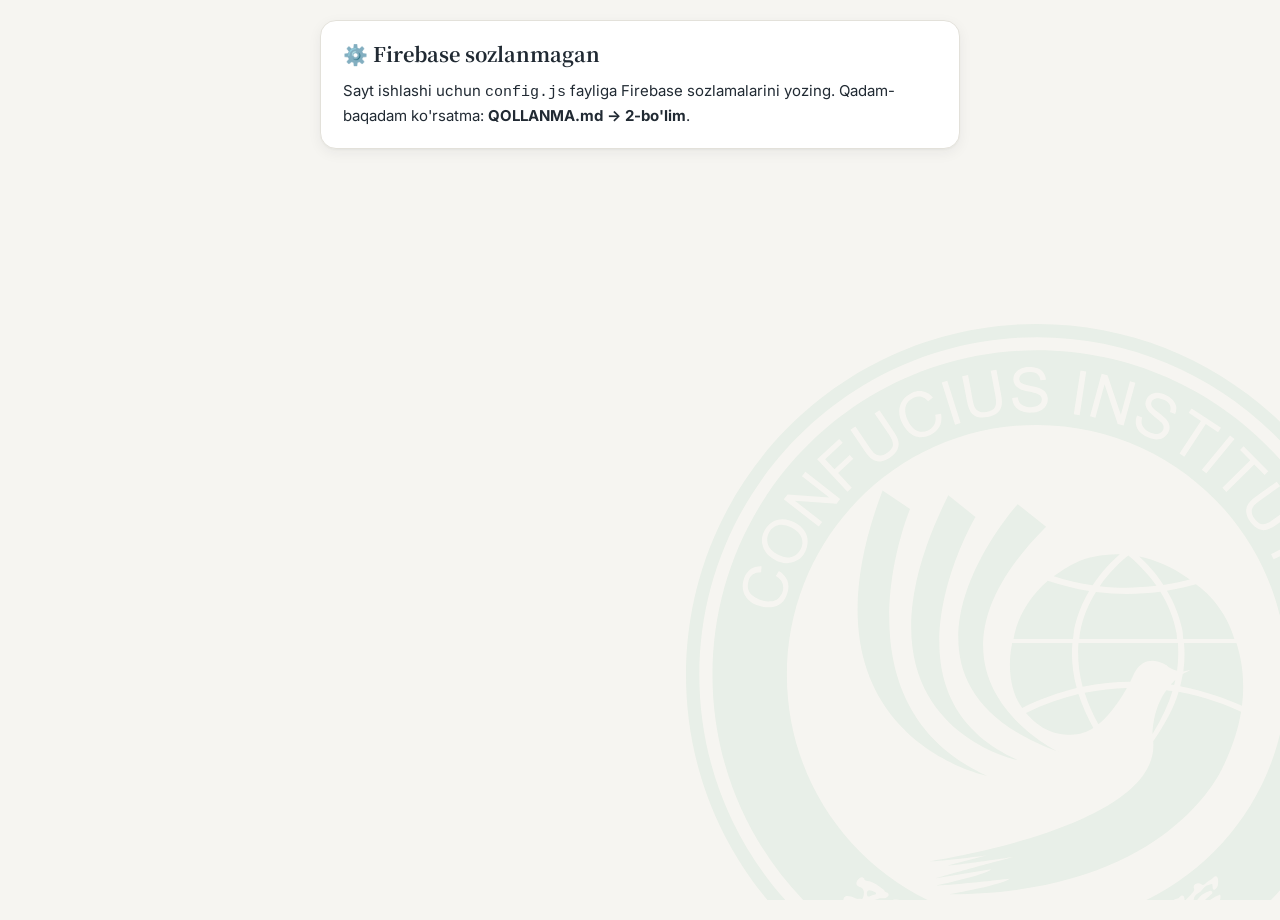
==== davomat/index.html @ bd34e46a "Laoshi Zhuli: portal, Testlar va Hanzi, Davomat, Doska, Dars jadvali (UZ/RU/EN/中文) - Bosh sahifa: bo" ====
<!doctype html>
<html lang="uz">
<head>
<meta charset="utf-8">
<meta name="viewport" content="width=device-width, initial-scale=1, viewport-fit=cover">
<meta name="theme-color" content="#009758">
<title>Davomat · Laoshi Zhuli</title>
<link rel="icon" href="../shared/logo.svg" type="image/svg+xml">
<link rel="preconnect" href="https://fonts.googleapis.com">
<link href="https://fonts.googleapis.com/css2?family=Noto+Serif+SC:wght@500;700;900&family=Inter:wght@400;500;600;700&display=swap" rel="stylesheet">
<link rel="stylesheet" href="../shared/core.css">
<style>
#att-pres{position:fixed;inset:0;z-index:150;background:#FBFAF6;display:flex;flex-direction:column}
#att-pres .ap-top{display:flex;gap:8px;align-items:center;padding:10px 16px;border-bottom:1px solid var(--line);flex-wrap:wrap}
#att-pres .ap-top b{font-family:var(--serif);font-size:20px}
#att-pres .ap-main{flex:1;display:flex;gap:28px;padding:18px 24px;align-items:center;justify-content:center;min-height:0}
#att-pres .ap-qr{display:flex;flex-direction:column;align-items:center;gap:10px}
#att-pres #ap-qr{width:min(72vh,58vw);height:min(72vh,58vw);background:#fff;border-radius:16px;padding:10px;box-shadow:var(--shadow)}
#att-pres #ap-qr svg{width:100%;height:100%;display:block}
#att-pres .ap-bar{width:min(72vh,58vw);height:6px;background:#EEF0F2;border-radius:99px;overflow:hidden}
#att-pres .ap-bar i{display:block;height:100%;background:var(--brand);transition:width 1s linear}
#att-pres .ap-scan{font-weight:600;font-size:18px}
#att-pres .ap-side{width:min(360px,32vw);align-self:stretch;overflow:auto}
#att-pres .ap-count b{font-family:var(--serif);font-size:72px;color:var(--brand);line-height:1}
#att-pres .ap-count{font-size:28px;font-weight:700}
#att-pres .ap-item{display:flex;gap:8px;align-items:center;justify-content:space-between;padding:7px 0;border-bottom:1px solid var(--line);font-size:15px}
#att-pres .ap-item span:first-child{flex:1;font-weight:600}
@media(max-width:800px){#att-pres .ap-main{flex-direction:column;overflow:auto}#att-pres #ap-qr,#att-pres .ap-bar{width:86vw;height:auto}#att-pres #ap-qr{height:86vw}#att-pres .ap-side{width:100%}}
</style>
</head>
<body>
<div class="ci-bg"></div>
<div class="wrap" id="app"><p class="muted center" style="margin-top:40px">…</p></div>
<script src="../shared/i18n.js"></script>
<script src="../config.js"></script>
<script src="../shared/vendor/firebase-app-compat.js"></script>
<script src="../shared/vendor/firebase-auth-compat.js"></script>
<script src="../shared/vendor/firebase-database-compat.js"></script>
<script src="../shared/vendor/qrcode.js"></script>
<script src="../shared/app.js"></script>
<script src="../shared/groups.js"></script>
<script src="i18n.js"></script>
<script src="att.js"></script>
</body>
</html>
---- shared/core.css ----
/* Laoshi Zhuli — umumiy dizayn (barcha bo'limlar) */
:root{
  --paper:#F6F5F1; --card:#FFFFFF; --ink:#212A33; --ink-soft:#5A6672;
  --line:#E3E1DA; --red:#BE3A2B; --red-soft:#F7E8E5; --jade:#00865A; --jade-soft:#E3F3EB;
  --brand:#009758; --brand-dark:#00744A;
  --amber:#D08B0B; --amber-soft:#FBF1DC; --blue:#3D6B8E; --blue-soft:#E7EFF5;
  --r-sm:8px; --r:12px; --r-lg:16px;
  --shadow:0 1px 2px rgba(33,42,51,.04), 0 4px 14px rgba(33,42,51,.06);
  --shadow-pop:0 8px 28px rgba(33,42,51,.16);
  --focus:0 0 0 3px rgba(0,151,88,.22);
  --serif:'Noto Serif SC','Songti SC','SimSun',serif;
  --sans:'Inter',system-ui,-apple-system,'Segoe UI','PingFang SC','Microsoft YaHei',sans-serif;
}
*{box-sizing:border-box;margin:0;padding:0}
html{-webkit-text-size-adjust:100%}
body{background:var(--paper);color:var(--ink);font-family:var(--sans);font-size:15px;line-height:1.55;min-height:100vh;
  -webkit-font-smoothing:antialiased;text-rendering:optimizeLegibility}
.wrap{max-width:1140px;margin:0 auto;padding:0 16px 80px}
.narrow{max-width:640px;margin-left:auto;margin-right:auto}
h1,h2,h3{font-family:var(--serif);line-height:1.3}
h1{font-size:26px} h2{font-size:20px;margin-bottom:12px} h3{font-size:16px;margin-bottom:8px}
a{color:var(--brand-dark)}
.muted{color:var(--ink-soft);font-size:13.5px}
.hidden{display:none!important}
.center{text-align:center}
.nowrap{white-space:nowrap}
.mt{margin-top:12px}.mt2{margin-top:20px}.mb{margin-bottom:12px}
.flex{display:flex;gap:8px;align-items:center;flex-wrap:wrap}
.spacer{flex:1}

/* ---------- yopishqoq sarlavha ---------- */
.topbar{position:sticky;top:0;z-index:60;display:flex;align-items:center;gap:12px;
  margin:0 -16px 20px;padding:10px 16px;background:rgba(246,245,241,.9);
  backdrop-filter:saturate(1.6) blur(10px);-webkit-backdrop-filter:saturate(1.6) blur(10px);border-bottom:1px solid var(--line)}
.topbar .tb-logo{width:38px;height:38px;flex:none;display:block}
.topbar .tb-title{min-width:0;flex:1}
.topbar .tb-title b{display:block;font-family:var(--serif);font-size:18px;line-height:1.2;white-space:nowrap;overflow:hidden;text-overflow:ellipsis}
.topbar .tb-title small{display:block;color:var(--ink-soft);font-size:12px;white-space:nowrap;overflow:hidden;text-overflow:ellipsis}
.topbar .tb-act{display:flex;gap:8px;align-items:center;flex:none}
.topbar a.tb-home{display:flex;align-items:center;gap:10px;text-decoration:none;color:inherit;min-width:0;flex:1}
@media(max-width:640px){
  .topbar{margin:0 -10px 14px;padding:8px 10px;gap:8px}
  .topbar .tb-title b{font-size:15.5px}
  .topbar .tb-logo{width:32px;height:32px}
  .wrap{padding:0 10px 60px}
}

/* ---------- til tanlash ---------- */
.ci-lang{display:inline-flex;background:#fff;border:1.5px solid var(--line);border-radius:99px;padding:2px;gap:2px}
.ci-lang button{background:transparent;border:0;border-radius:99px;padding:4px 9px;font-size:12px;font-weight:700;color:var(--ink-soft);cursor:pointer}
.ci-lang button.on{background:var(--brand);color:#fff}
.ci-lang button:hover:not(.on){color:var(--ink)}

/* ---------- kartochka ---------- */
.card{background:var(--card);border:1px solid var(--line);border-radius:var(--r-lg);box-shadow:var(--shadow);padding:20px 22px;margin-bottom:16px}
.card h2{display:flex;align-items:center;gap:8px;flex-wrap:wrap}
@media(max-width:640px){ .card{padding:16px 14px;border-radius:var(--r)} }

/* ---------- tugmalar ---------- */
button,.btn{font-family:var(--sans);font-size:14.5px;font-weight:600;border:none;border-radius:9px;padding:10px 18px;cursor:pointer;
  transition:background .15s,border-color .15s,color .15s,transform .06s;display:inline-flex;align-items:center;justify-content:center;gap:6px;
  text-decoration:none;line-height:1.3}
button:active{transform:translateY(1px)}
button:disabled{opacity:.45;cursor:not-allowed}
.btn-p{background:var(--ink);color:#fff}.btn-p:hover{background:#37424e}
.btn-red{background:var(--red);color:#fff}.btn-red:hover{background:#a32e21}
.btn-jade,.btn-brand{background:var(--brand);color:#fff}.btn-jade:hover,.btn-brand:hover{background:var(--brand-dark)}
.btn-amber{background:var(--amber);color:#fff}
.btn-ghost{background:#fff;border:1.5px solid var(--line);color:var(--ink)}
.btn-ghost:hover{border-color:var(--ink-soft);background:#FBFBF9}
.btn-sm{padding:6px 12px;font-size:13px;border-radius:7px}
.btn-xs{padding:3px 8px;font-size:12px;border-radius:6px}
.btn-lg{padding:14px 24px;font-size:16px;border-radius:12px}
.btn-block{width:100%}
button:focus-visible,input:focus-visible,select:focus-visible,textarea:focus-visible,a:focus-visible{outline:none;box-shadow:var(--focus)}

/* ---------- maydonlar ---------- */
input,textarea,select{width:100%;font-family:var(--sans);font-size:14.5px;color:var(--ink);background:#fff;border:1.5px solid var(--line);
  border-radius:9px;padding:10px 12px;outline:none;transition:border-color .15s,box-shadow .15s}
input:focus,textarea:focus,select:focus{border-color:var(--brand);box-shadow:var(--focus)}
textarea{resize:vertical;line-height:1.6}
textarea.mono{font-family:ui-monospace,Menlo,monospace;font-size:13.5px}
input[type=radio],input[type=checkbox]{width:auto;box-shadow:none;accent-color:var(--brand)}
input[type=file]{padding:9px 11px;background:#FBFBF9;font-size:13.5px}
label{display:block;font-size:13px;font-weight:600;margin:14px 0 5px;color:var(--ink)}
.card>label:first-child{margin-top:0}
label.chk{display:flex;gap:9px;align-items:flex-start;font-weight:500;margin:10px 0 0;cursor:pointer}
label.chk input{margin-top:3px;flex:none}
label.chk small{display:block;color:var(--ink-soft);font-weight:400;font-size:12.5px}
.row{display:flex;gap:12px;flex-wrap:wrap}.row>*{flex:1;min-width:140px}
.grid2{display:grid;grid-template-columns:1fr 1fr;gap:14px}
@media(max-width:640px){.grid2{grid-template-columns:1fr}}

/* ---------- tablar ---------- */
.tabs{display:flex;gap:6px;margin-bottom:18px;flex-wrap:nowrap;overflow-x:auto;scrollbar-width:none;padding-bottom:4px;-webkit-overflow-scrolling:touch}
.tabs::-webkit-scrollbar{display:none}
.tab{padding:8px 16px;border-radius:99px;border:1.5px solid var(--line);background:#fff;font-size:13.5px;font-weight:600;cursor:pointer;
  color:var(--ink-soft);white-space:nowrap;flex:none}
.tab.on{background:var(--ink);color:#fff;border-color:var(--ink)}
.tab:hover:not(.on){border-color:var(--ink-soft);color:var(--ink)}
.tab-sep{flex:none;width:1px;align-self:stretch;background:var(--line);margin:4px 6px}

/* ---------- belgilar ---------- */
.dot{width:12px;height:12px;border-radius:50%;display:inline-block;vertical-align:-1px}
.d-green{background:var(--jade)}.d-yellow{background:var(--amber)}.d-red{background:var(--red)}.d-blue{background:var(--blue)}.d-gray{background:#B9BFC6}
.pill{display:inline-flex;align-items:center;gap:5px;padding:3px 9px;border-radius:99px;font-size:11.5px;font-weight:600;white-space:nowrap}
.p-green{background:var(--jade-soft);color:var(--jade)}
.p-yellow{background:var(--amber-soft);color:#96650a}
.p-red{background:var(--red-soft);color:var(--red)}
.p-blue{background:var(--blue-soft);color:var(--blue)}
.p-gray{background:#EEF0F2;color:var(--ink-soft)}
.code{font-family:ui-monospace,monospace;background:#F0F1EC;border:1px solid var(--line);border-radius:7px;padding:2px 7px;font-size:12.5px}

/* ---------- jadval ---------- */
table{width:100%;border-collapse:collapse;font-size:14px}
th{font-size:11.5px;text-transform:uppercase;letter-spacing:.05em;color:var(--ink-soft);text-align:left;padding:10px 12px;border-bottom:2px solid var(--line)}
td{padding:10px 12px;border-bottom:1px solid var(--line);vertical-align:middle}
tr:hover td{background:#FAFAF7}
.tbl{overflow-x:auto;border:1px solid var(--line);border-radius:var(--r);background:#fff}
.tbl table{font-size:13.5px}
.tbl th{position:sticky;top:0;background:#FBFBF9;z-index:1}
.tbl tr:last-child td{border-bottom:none}
.bar{height:8px;background:#EEF0F2;border-radius:99px;overflow:hidden;min-width:80px}
.bar>i{display:block;height:100%;background:var(--brand);border-radius:99px}

/* ---------- ro'yxat qatori ---------- */
.lrow{display:flex;align-items:flex-start;justify-content:space-between;gap:14px;flex-wrap:wrap;background:var(--card);
  border:1px solid var(--line);border-radius:var(--r);padding:14px 16px;margin-bottom:10px;transition:border-color .15s,box-shadow .15s}
.lrow:hover{border-color:#D3D0C7;box-shadow:var(--shadow)}
.lrow-main{min-width:200px;flex:1}
.lrow-title{font-family:var(--serif);font-weight:700;font-size:16px;line-height:1.35;display:flex;align-items:center;gap:8px;flex-wrap:wrap}
.lrow-sub{color:var(--ink-soft);font-size:13.5px;margin-top:3px}
.lrow-act{display:flex;gap:8px;align-items:center;flex-wrap:wrap;flex:none}
@media(max-width:640px){ .lrow{padding:13px} .lrow-act{width:100%} .lrow-act .btn-sm{flex:1} }

/* ---------- "⋯" menyu ---------- */
.menu{position:relative;display:inline-block}
.menu-btn{min-width:38px;font-size:17px;line-height:1;padding:6px 10px;letter-spacing:1px}
.menu-pop{position:absolute;right:0;top:calc(100% + 6px);z-index:70;min-width:214px;background:#fff;border:1px solid var(--line);
  border-radius:var(--r);box-shadow:var(--shadow-pop);padding:6px;display:flex;flex-direction:column}
.menu-item{background:transparent;border:none;text-align:left;justify-content:flex-start;padding:9px 11px;border-radius:var(--r-sm);font-size:13.5px;font-weight:500;color:var(--ink);width:100%;white-space:nowrap}
.menu-item:hover{background:#F2F4F6}
.menu-item.danger{color:var(--red)}.menu-item.danger:hover{background:var(--red-soft)}

/* ---------- eslatma, bo'sh holat, statistika ---------- */
.note{background:var(--amber-soft);border:1px solid #EBD9AE;border-radius:var(--r);padding:12px 14px;font-size:13.5px;margin:12px 0;line-height:1.5}
.note.red{background:var(--red-soft);border-color:#E8C4BE}
.note.green{background:var(--jade-soft);border-color:#BFE0CF}
.note.blue{background:var(--blue-soft);border-color:#C9DAE7}
.empty{text-align:center;padding:34px 18px;color:var(--ink-soft)}
.empty .ico{font-size:34px;display:block;margin-bottom:8px;opacity:.75}
.stats{display:grid;grid-template-columns:repeat(auto-fit,minmax(120px,1fr));gap:10px;margin-bottom:16px}
.stat{background:#fff;border:1px solid var(--line);border-radius:var(--r);padding:14px;text-align:center}
.stat b{font-family:var(--serif);font-size:26px;display:block;line-height:1.2}
.stat span{font-size:11.5px;color:var(--ink-soft);font-weight:600;text-transform:uppercase;letter-spacing:.05em}

/* ---------- modal, toast ---------- */
.modal-bg{position:fixed;inset:0;background:rgba(33,42,51,.5);z-index:200;display:flex;align-items:center;justify-content:center;padding:16px}
.modal{background:#fff;border-radius:var(--r-lg);box-shadow:var(--shadow-pop);max-width:640px;width:100%;max-height:88vh;overflow-y:auto;padding:22px}
.modal h2{margin-bottom:10px}
.modal .m-act{display:flex;gap:8px;justify-content:flex-end;flex-wrap:wrap;margin-top:18px}
@media(max-width:640px){ .modal{padding:18px 16px;max-height:94vh} }
.toasts{position:fixed;left:50%;bottom:20px;transform:translateX(-50%);z-index:300;display:flex;flex-direction:column;gap:8px;align-items:center;pointer-events:none}
.toast{background:var(--ink);color:#fff;padding:10px 16px;border-radius:10px;font-size:14px;box-shadow:var(--shadow-pop);max-width:90vw;animation:ciT .2s ease-out}
.toast.ok{background:var(--jade)}.toast.err{background:var(--red)}
@keyframes ciT{from{opacity:0;transform:translateY(8px)}to{opacity:1;transform:none}}

/* ---------- havola + QR ---------- */
.linkbox{display:flex;gap:8px;align-items:center;flex-wrap:wrap}
.linkbox input{font-family:ui-monospace,monospace;font-size:12.5px;min-width:180px;flex:1}
.qrbox{display:inline-block;background:#fff;border:1px solid var(--line);border-radius:10px;padding:8px;line-height:0}
.qrbox svg{display:block;width:100%;height:auto}

/* ---------- fon logosi (barcha sahifalar) ---------- */
.ci-bg{position:fixed;inset:0;z-index:-1;pointer-events:none;overflow:hidden}
.ci-bg::before{content:'';position:absolute;right:-12vmin;bottom:-14vmin;width:78vmin;height:78vmin;
  background:url(logo.svg) center/contain no-repeat;opacity:.055}

footer.ci-foot{margin-top:40px;text-align:center;color:var(--ink-soft);font-size:12.5px}
footer.ci-foot a{color:inherit}

@media print{ .topbar,.no-print,.toasts{display:none!important} body{background:#fff} .card{box-shadow:none;border-color:#ccc} .ci-bg{display:none} }
@media (prefers-reduced-motion: reduce){ *{transition:none!important;animation:none!important} }
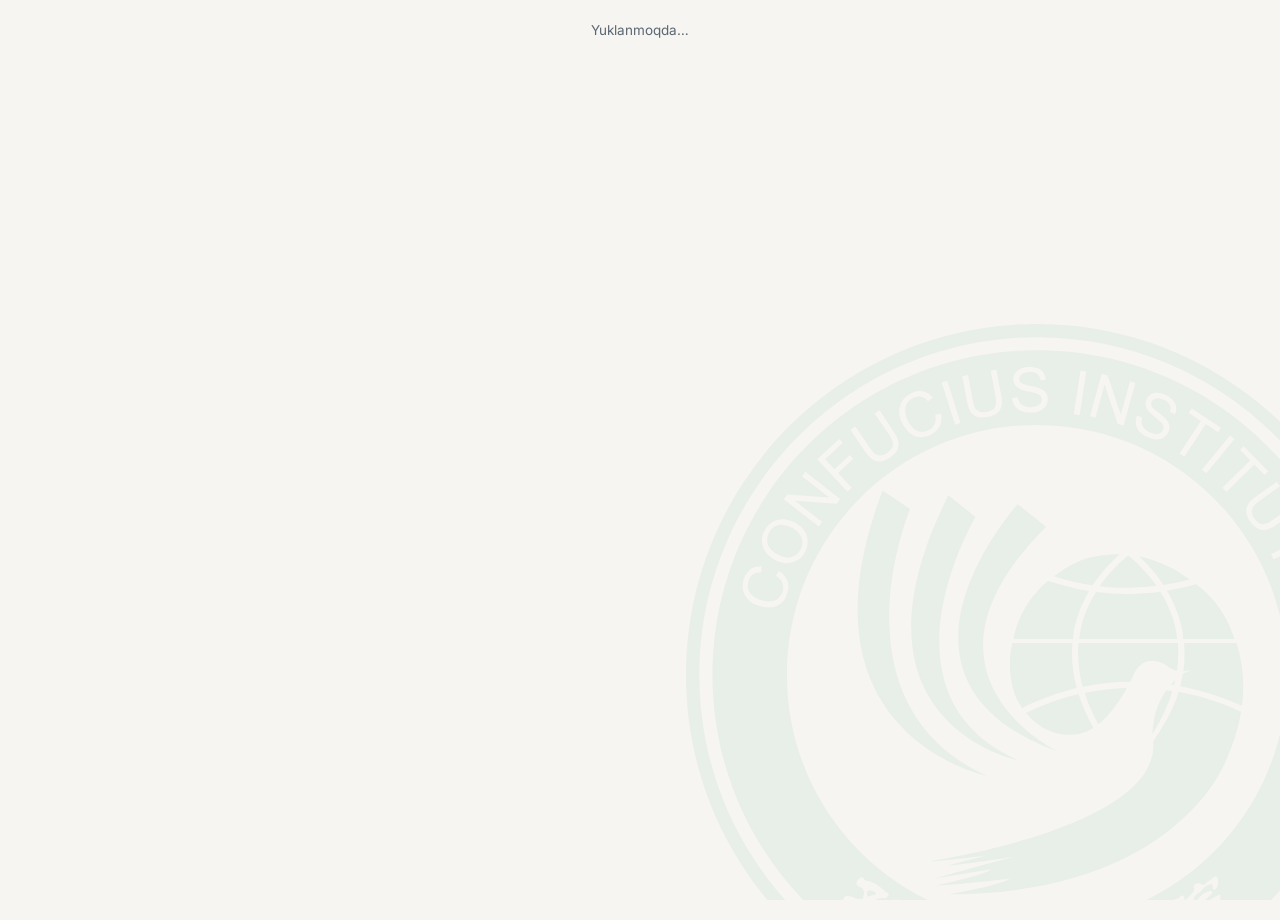
==== commit 4e815f7d: "Davomat: To'lovlar bo'limi (faqat admin) — har oy alohida, guruhlar kesimida, izoh bilan - davomat/p" ====
--- a/davomat/index.html
+++ b/davomat/index.html
@@ -41,5 +41,6 @@
 <script src="../shared/groups.js"></script>
 <script src="i18n.js"></script>
 <script src="att.js"></script>
+<script src="pay.js"></script>
 </body>
 </html>
--- a/shared/core.css
+++ b/shared/core.css
@@ -181,3 +181,8 @@
 
 @media print{ .topbar,.no-print,.toasts{display:none!important} body{background:#fff} .card{box-shadow:none;border-color:#ccc} .ci-bg{display:none} }
 @media (prefers-reduced-motion: reduce){ *{transition:none!important;animation:none!important} }
+
+/* jonli ulanish belgisi */
+.ci-conn{display:inline-block;width:10px;height:10px;border-radius:50%;background:#B9BFC6;flex:none}
+.ci-conn.on{background:var(--jade);box-shadow:0 0 0 3px var(--jade-soft)}
+.ci-conn.off{background:var(--amber);box-shadow:0 0 0 3px var(--amber-soft)}
